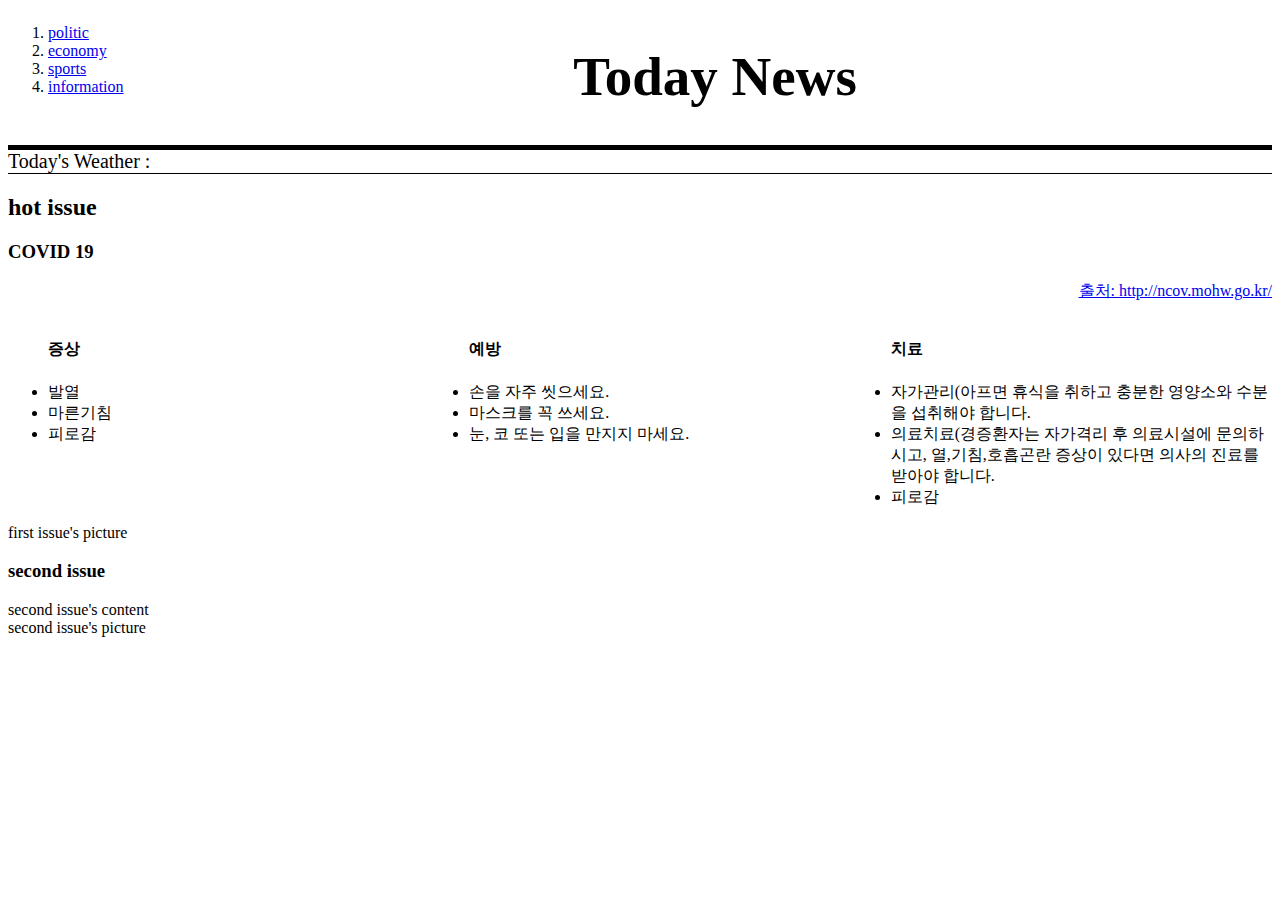
==== index.html @ 8d6b1486 "first" ====
<!DOCTYPE html>
<html>
  <head>
    <meta charset="utf-8">
    <title>newspaper</title>
    <style>
      h1 {
        font-size: 55px;
        text-align: center;
      }
      p {
        text-align: right;
      }
      #grid {
        border-bottom: 5px solid black;
        display: grid;
        grid-template-columns: 150px 1fr;
        margin: 0;
      }
      #weather {
        font-size: 20px;
        text-align: left;
        border-bottom: 1px solid black;
        }
      #smallgrid {
        display: grid;
        grid-template-columns: 1fr 1fr 1fr;
      }
    </style>
  </head>
  <body>
    <div id="grid">
      <div>
        <ol>
          <li><a href="politic.html">politic</a></li>
          <li><a href="economy.html">economy</a></li>
          <li><a href="sports.html">sports</a></li>
          <li><a href="information.html">information</a></li>
        </ol>
      </div>
      <div>
        <h1>Today News</h1>
      </div>
    </div>
    <div id="weather">
      Today's Weather :
    </div>
    <h2>hot issue</h2>
    <h3>COVID 19</h3>
    <p><a href="http://ncov.mohw.go.kr/">출처: http://ncov.mohw.go.kr/</a></p>
    <div id="smallgrid">
      <div>
        <ul>
          <h4>증상</h4>
          <li>발열</li>
          <li>마른기침</li>
          <li>피로감</li>
        </ul>
      </div>
      <div>
        <ul>
          <h4>예방</h4>
          <li>손을 자주 씻으세요.</li>
          <li>마스크를 꼭 쓰세요.</li>
          <li>눈, 코 또는 입을 만지지 마세요.</li>
        </ul>
      </div>
      <div>
        <ul>
          <h4>치료</h4>
          <li>자가관리(아프면 휴식을 취하고 충분한 영양소와 수분을 섭취해야 합니다.</li>
          <li>의료치료(경증환자는 자가격리 후 의료시설에 문의하시고, 열,기침,호흡곤란 증상이 있다면 의사의 진료를 받아야 합니다.</li>
          <li>피로감</li>
        </ul>
      </div>
    </div>
    <div>
      first issue's picture
    </div>
    <h3>second issue</h3>
    <div>
      second issue's content
    </div>
    <div>
      second issue's picture
    </div>

  </body>
</html>
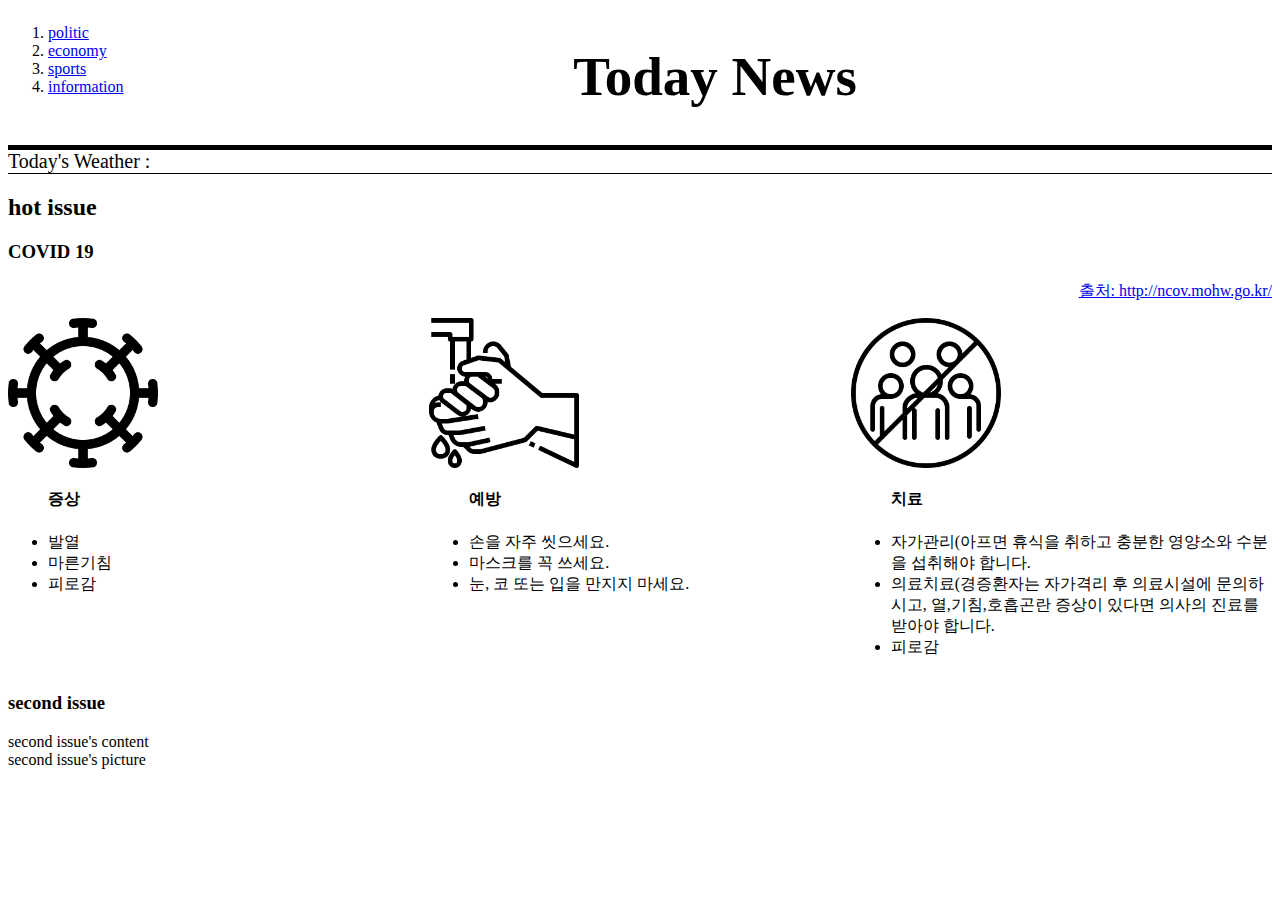
==== commit bb8e3d91: "plus img files" ====
--- a/index.html
+++ b/index.html
@@ -26,6 +26,10 @@
         display: grid;
         grid-template-columns: 1fr 1fr 1fr;
       }
+      #img {
+        display: grid;
+        grid-template-columns: 1fr 1fr 1fr;
+      }
     </style>
   </head>
   <body>
@@ -47,7 +51,12 @@
     </div>
     <h2>hot issue</h2>
     <h3>COVID 19</h3>
-    <p><a href="http://ncov.mohw.go.kr/">출처: http://ncov.mohw.go.kr/</a></p>
+    <p><a href="http://ncov.mohw.go.kr/" target="_blank">출처: http://ncov.mohw.go.kr/</a></p>
+    <div id="img">
+      <img src="corona.png" alt="" width="150px" height="150px">
+      <img src="washhands.png" alt="" width="150px" height="150px">
+      <img src="people.png" alt="" width="150px" height="150px">
+    </div>
     <div id="smallgrid">
       <div>
         <ul>
@@ -74,9 +83,7 @@
         </ul>
       </div>
     </div>
-    <div>
-      first issue's picture
-    </div>
+
     <h3>second issue</h3>
     <div>
       second issue's content
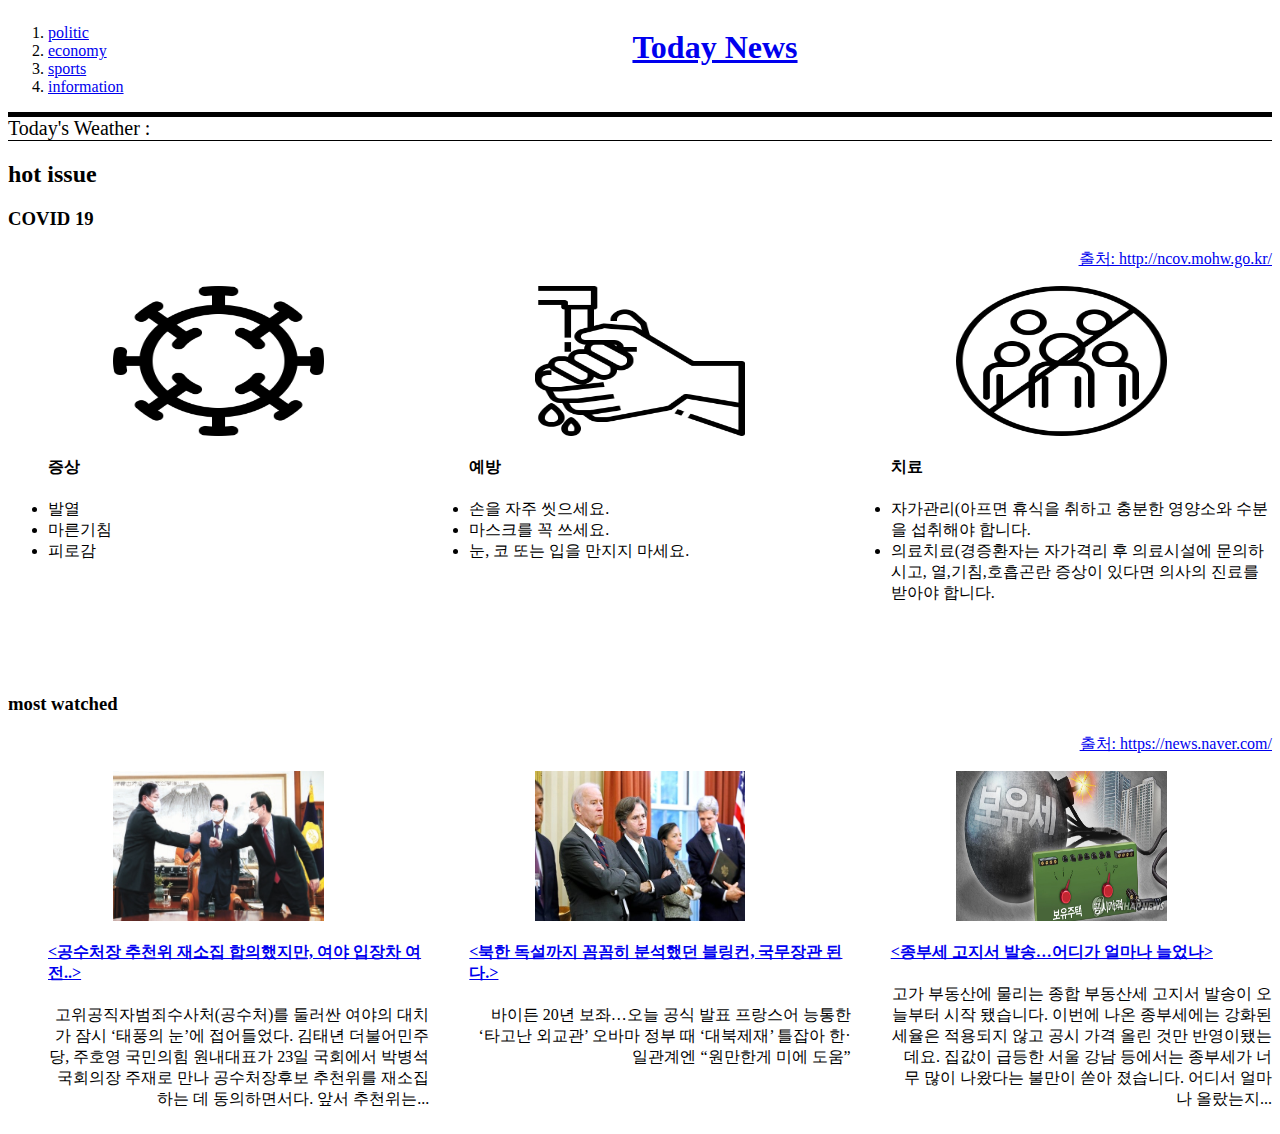
==== commit 593b5cbd: "+ style.css" ====
--- a/index.html
+++ b/index.html
@@ -3,34 +3,7 @@
   <head>
     <meta charset="utf-8">
     <title>newspaper</title>
-    <style>
-      h1 {
-        font-size: 55px;
-        text-align: center;
-      }
-      p {
-        text-align: right;
-      }
-      #grid {
-        border-bottom: 5px solid black;
-        display: grid;
-        grid-template-columns: 150px 1fr;
-        margin: 0;
-      }
-      #weather {
-        font-size: 20px;
-        text-align: left;
-        border-bottom: 1px solid black;
-        }
-      #smallgrid {
-        display: grid;
-        grid-template-columns: 1fr 1fr 1fr;
-      }
-      #img {
-        display: grid;
-        grid-template-columns: 1fr 1fr 1fr;
-      }
-    </style>
+    <link rel="stylesheet" href="style.css">
   </head>
   <body>
     <div id="grid">
@@ -42,8 +15,8 @@
           <li><a href="information.html">information</a></li>
         </ol>
       </div>
-      <div>
-        <h1>Today News</h1>
+      <div id="middle">
+        <h1><a href="index.html">Today News</a></h1>
       </div>
     </div>
     <div id="weather">
@@ -53,9 +26,9 @@
     <h3>COVID 19</h3>
     <p><a href="http://ncov.mohw.go.kr/" target="_blank">출처: http://ncov.mohw.go.kr/</a></p>
     <div id="img">
-      <img src="corona.png" alt="" width="150px" height="150px">
-      <img src="washhands.png" alt="" width="150px" height="150px">
-      <img src="people.png" alt="" width="150px" height="150px">
+      <img src="corona.png" alt="" width="150px" height="150px" class="center">
+      <img src="washhands.png" alt="" width="150px" height="150px" class="center">
+      <img src="people.png" alt="" width="150px" height="150px" class="center">
     </div>
     <div id="smallgrid">
       <div>
@@ -79,18 +52,46 @@
           <h4>치료</h4>
           <li>자가관리(아프면 휴식을 취하고 충분한 영양소와 수분을 섭취해야 합니다.</li>
           <li>의료치료(경증환자는 자가격리 후 의료시설에 문의하시고, 열,기침,호흡곤란 증상이 있다면 의사의 진료를 받아야 합니다.</li>
-          <li>피로감</li>
+        </ul>
+      </div>
+    </div>
+<br>
+<br>
+<br>
+    <h3>most watched</h3>
+    <p><a href="https://news.naver.com/" target="_blank">출처: https://news.naver.com/</a></p>
+    <div id="img">
+      <img src="zz.jpg" alt="" width="150px" height="150px" class="center">
+      <img src="usa.jpg" alt="" width="150px" height="150px" class="center">
+      <img src="tax.jpg" alt="" width="150px" height="150px" class="center">
+    </div>
+    <div id="smallgrid">
+      <div>
+        <ul>
+          <h4><a href="https://news.naver.com/main/read.nhn?mode=LSD&mid=shm&sid1=100&oid=025&aid=0003054810"><공수처장 추천위 재소집 합의했지만, 여야 입장차 여전..></a></h4>
+          <p>고위공직자범죄수사처(공수처)를 둘러싼 여야의 대치가 잠시 ‘태풍의 눈’에 접어들었다. 김태년 더불어민주당,
+            주호영 국민의힘 원내대표가 23일 국회에서 박병석 국회의장 주재로 만나 공수처장후보 추천위를 재소집하는 데 동의하면서다. 앞서 추천위는...</p>
+        </ul>
+      </div>
+      <div>
+        <ul>
+          <h4><a href="https://news.naver.com/main/read.nhn?mode=LSD&mid=shm&sid1=104&oid=025&aid=0003054813"><북한 독설까지 꼼꼼히 분석했던 블링컨, 국무장관 된다.></a></h4>
+          <p>바이든 20년 보좌…오늘 공식 발표
+            프랑스어 능통한 ‘타고난 외교관’
+            오바마 정부 때 ‘대북제재’ 틀잡아
+            한·일관계엔 “원만한게 미에 도움”</p>
+        </ul>
+      </div>
+      <div>
+        <ul>
+          <h4><a href="https://news.naver.com/main/read.nhn?mode=LSD&mid=shm&sid1=101&oid=214&aid=0001081457"><종부세 고지서 발송…어디가 얼마나 늘었나></a></h4>
+          <p>고가 부동산에 물리는 종합 부동산세 고지서 발송이 오늘부터 시작 됐습니다.
+            이번에 나온 종부세에는 강화된 세율은 적용되지 않고 공시 가격 올린 것만 반영이됐는데요.
+            집값이 급등한 서울 강남 등에서는 종부세가 너무 많이 나왔다는 불만이 쏟아 졌습니다.
+            어디서 얼마나 올랐는지...</p>
         </ul>
       </div>
     </div>
 
-    <h3>second issue</h3>
-    <div>
-      second issue's content
-    </div>
-    <div>
-      second issue's picture
-    </div>
-
   </body>
 </html>
--- a/style.css
+++ b/style.css
@@ -0,0 +1,40 @@
+<style>
+  h1 a{
+    text-decoration: none;
+  }
+  p {
+    text-align: right;
+  }
+  img {
+
+  }
+  .center {
+    display: block;
+    margin-left: auto;
+    margin-right: auto;
+    width: 50%;
+  }
+  #middle {
+    text-align: center;
+    text-decoration: none;
+  }
+  #grid {
+    border-bottom: 5px solid black;
+    display: grid;
+    grid-template-columns: 150px 1fr;
+    margin: 0;
+  }
+  #weather {
+    font-size: 20px;
+    text-align: left;
+    border-bottom: 1px solid black;
+    }
+  #smallgrid {
+    display: grid;
+    grid-template-columns: 1fr 1fr 1fr;
+  }
+  #img {
+    display: grid;
+    grid-template-columns: 1fr 1fr 1fr;
+  }
+</style>
